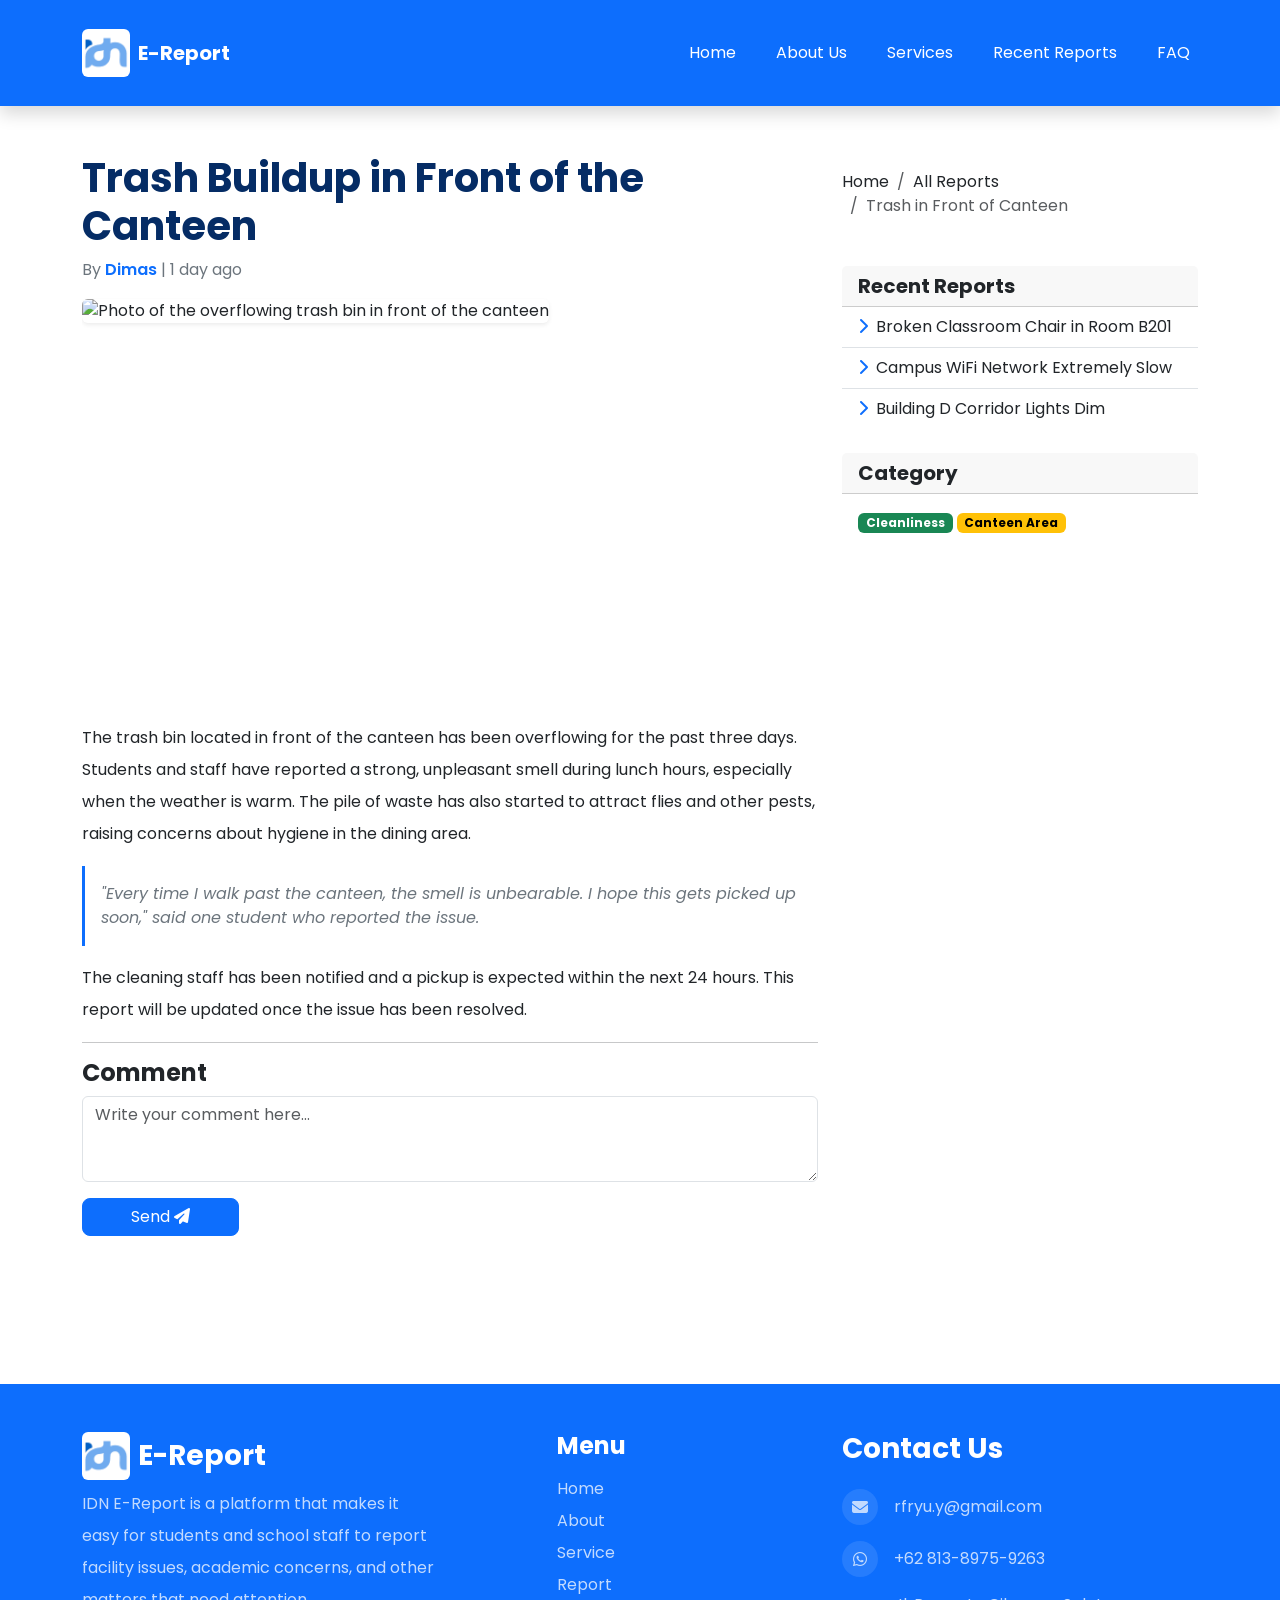
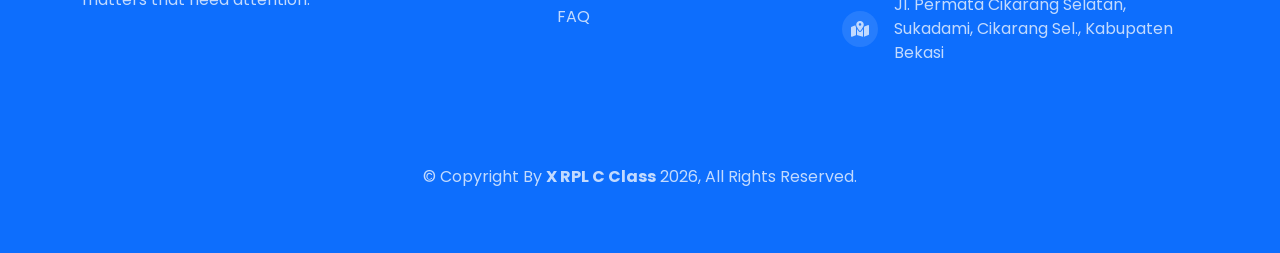
==== detail-report.html @ 8c13284d "first commit" ====
<!doctype html>
<html lang="en">
  <head>
    <meta charset="utf-8" />
    <meta name="viewport" content="width=device-width, initial-scale=1" />
    <title>Detail Report Page | E-Report</title>
    <link
      rel="shortcut icon"
      href="assets/image/ahlzxtjb74ygueyxt7qh-removebg-preview.png"
      type="image/x-icon"
    />
    <!-- css bootstrap -->
    <link
      href="https://cdn.jsdelivr.net/npm/bootstrap@5.3.8/dist/css/bootstrap.min.css"
      rel="stylesheet"
    />
    <!-- cdn fontawesome -->
    <link
      rel="stylesheet"
      href="https://cdnjs.cloudflare.com/ajax/libs/font-awesome/6.5.1/css/all.min.css"
    />
    <!-- cdn animated on scroll -->
    <link
      rel="stylesheet"
      href="https://cdnjs.cloudflare.com/ajax/libs/animate.css/4.1.1/animate.min.css"
    />
    <!-- cdn aos -->
    <link href="https://unpkg.com/aos@2.3.1/dist/aos.css" rel="stylesheet" />
    <!-- google font -->
    <link rel="preconnect" href="https://fonts.googleapis.com" />
    <link rel="preconnect" href="https://fonts.gstatic.com" crossorigin />
    <link
      href="https://fonts.googleapis.com/css2?family=Poppins:wght@400;500;600;700&display=swap"
      rel="stylesheet"
    />
    <!-- my css -->
    <link rel="stylesheet" href="./style.css" />
  </head>
  <body>
    <!-- Navbar -->
    <nav
      class="site-navbar animate_animated animate_fadeInDown navbar navbar-expand-lg bg-primary py-4 sticky-top shadow"
    >
      <div class="container">
        <a
          class="navbar-brand d-flex gap-2 align-items-center"
          href="index.html"
        >
          <img
            src="assets/image/images.jpg"
            alt="E-Report logo"
            width="30"
            class="navbar-logo d-inline-block align-text-top rounded"
          />
          <span class="text-white fw-bold">E-Report</span>
        </a>
        <button
          class="navbar-toggler shadow-none"
          type="button"
          data-bs-toggle="collapse"
          data-bs-target="#navbarNav"
          aria-controls="navbarNav"
          aria-expanded="false"
          aria-label="Toggle navigation"
        >
          <span class="navbar-toggler-icon text-primary-emphasis"></span>
        </button>
        <div class="collapse navbar-collapse" id="navbarNav">
          <ul class="navbar-nav ms-auto gap-4 pt-4 pt-lg-0">
            <li class="nav-item">
              <a class="nav-link text-white" href="index.html#hero">Home</a>
            </li>
            <li class="nav-item">
              <a class="nav-link text-white" href="index.html#about"
                >About Us</a
              >
            </li>
            <li class="nav-item">
              <a class="nav-link text-white" href="index.html#service"
                >Services</a
              >
            </li>
            <li class="nav-item">
              <a class="nav-link text-white" href="index.html#recent"
                >Recent Reports</a
              >
            </li>
            <li class="nav-item">
              <a class="nav-link text-white" href="index.html#faq">FAQ</a>
            </li>
          </ul>
        </div>
      </div>
    </nav>

    <!-- content -->
    <div class="container">
      <div class="row my-5 gap-5 gap-lg-0">
        <div class="col-lg-8 mb-5">
          <nav class="mt-3 mb-5 d-lg-none" aria-label="breadcrumb">
            <ol class="breadcrumb">
              <li class="breadcrumb-item"><a href="index.html">Home</a></li>
              <li class="breadcrumb-item">
                <a href="reports.html">All Reports</a>
              </li>
              <li class="breadcrumb-item active" aria-current="page">
                Trash in Front of Canteen
              </li>
            </ol>
          </nav>
          <h1 class="fw-bold text-primary-emphasis">
            Trash Buildup in Front of the Canteen
          </h1>
          <p class="text-secondary">
            By
            <a class="text-decoration-none fw-semibold text-primary" href=""
              >Dimas</a
            >
            | 1 day ago
          </p>

          <div style="height: 400px; object-fit: cover; overflow: hidden">
            <img
              src="https://images.unsplash.com/photo-1530587191325-3db32d826c18?auto=format&fit=crop&w=600&q=80"
              class="img-fluid rounded shadow-sm"
              alt="Photo of the overflowing trash bin in front of the canteen"
            />
          </div>

          <p class="mt-4 lh-lg">
            The trash bin located in front of the canteen has been
            overflowing for the past three days. Students and staff have
            reported a strong, unpleasant smell during lunch hours,
            especially when the weather is warm. The pile of waste has
            also started to attract flies and other pests, raising
            concerns about hygiene in the dining area.
          </p>
          <blockquote
            class="border-start border-3 border-primary p-3 fst-italic text-secondary"
          >
            "Every time I walk past the canteen, the smell is unbearable.
            I hope this gets picked up soon," said one student who
            reported the issue.
          </blockquote>
          <p class="lh-lg">
            The cleaning staff has been notified and a pickup is expected
            within the next 24 hours. This report will be updated once the
            issue has been resolved.
          </p>

          <hr />
          <h4 class="fw-bold">Comment</h4>
          <form action="">
            <div>
              <label class="form-label visually-hidden" for="commentText">Your comment</label>
              <textarea
                class="form-control shadow-none"
                rows="3"
                name="commentText"
                id="commentText"
                placeholder="Write your comment here..."
              ></textarea>
            </div>
            <button class="btn btn-primary px-5 mt-3">
              Send <i class="fa-solid fa-paper-plane"></i>
            </button>
          </form>
        </div>

        <div class="col-lg-4">
          <nav class="mt-3" aria-label="breadcrumb">
            <ol class="breadcrumb">
              <li class="breadcrumb-item"><a href="index.html">Home</a></li>
              <li class="breadcrumb-item">
                <a href="reports.html">All Reports</a>
              </li>
              <li class="breadcrumb-item active" aria-current="page">
                Trash in Front of Canteen
              </li>
            </ol>
          </nav>

          <div class="card mt-5">
            <h5 class="card-header fw-bold">Recent Reports</h5>
            <ul class="list-group list-group-flush">
              <li class="list-group-item">
                <i class="fa-solid fa-chevron-right me-2 text-primary"></i
                >Broken Classroom Chair in Room B201
              </li>
              <li class="list-group-item">
                <i class="fa-solid fa-chevron-right me-2 text-primary"></i
                >Campus WiFi Network Extremely Slow
              </li>
              <li class="list-group-item">
                <i class="fa-solid fa-chevron-right me-2 text-primary"></i
                >Building D Corridor Lights Dim
              </li>
            </ul>
          </div>

          <div class="card mt-4">
            <h5 class="card-header fw-bold">Category</h5>
            <div class="card-body">
              <span class="badge text-bg-success">Cleanliness</span>
              <span class="badge text-bg-warning">Canteen Area</span>
            </div>
          </div>
        </div>
      </div>
    </div>

    <!-- footer -->
    <footer class="bg-primary py-5">
      <div class="container">
        <div class="row justify-content-between row-gap-5 row-gap-md-0">
          <div class="col-md-4 text-white">
            <div class="d-flex align-items-center gap-2 mb-2">
              <img
                src="assets/image/images.jpg"
                alt="E-Report logo"
                class="navbar-logo rounded"
              />
              <h3 class="mb-0 fw-bold">E-Report</h3>
            </div>
            <p class="opacity-75 lh-lg mb-0">
              IDN E-Report is a platform that makes it easy for students
              and school staff to report facility issues, academic
              concerns, and other matters that need attention.
            </p>
          </div>
          <div class="col-md-2 d-flex flex-column gap-2 text-white">
            <h4 class="fw-bold">Menu</h4>
            <a
              class="text-white text-decoration-none footer-link"
              href="index.html#hero"
              >Home</a
            >
            <a
              class="text-white text-decoration-none footer-link"
              href="index.html#about"
              >About</a
            >
            <a
              class="text-white text-decoration-none footer-link"
              href="index.html#service"
              >Service</a
            >
            <a
              class="text-white text-decoration-none footer-link"
              href="index.html#recent"
              >Report</a
            >
            <a
              class="text-white text-decoration-none footer-link"
              href="index.html#faq"
              >FAQ</a
            >
          </div>
          <div class="col-md-4 d-flex flex-column gap-3">
            <h3 class="fw-bold text-white">Contact Us</h3>
            <a
              target="_blank"
              class="text-white text-decoration-none footer-link d-flex align-items-center gap-3"
              href="mailto:rfryu.y@gmail.com"
              ><i class="fa-solid fa-envelope"></i>rfryu.y@gmail.com</a
            >
            <a
              target="_blank"
              class="text-white text-decoration-none footer-link d-flex align-items-center gap-3"
              href="https://wa.me/6281389759263"
              ><i class="fa-brands fa-whatsapp"></i>+62 813-8975-9263</a
            >
            <a
              target="_blank"
              class="text-white text-decoration-none footer-link d-flex align-items-center gap-3"
              href="https://maps.app.goo.gl/7MMNMb1NNv7kGeY37"
              ><i class="fa-solid fa-map-location-dot"></i>Jl. Permata
              Cikarang Selatan, Sukadami, Cikarang Sel., Kabupaten
              Bekasi</a
            >
          </div>
          <div class="copyright text-white text-center">
            <p>
              &copy; Copyright By
              <span class="fw-bold">X RPL C Class</span> 2026, All Rights
              Reserved.
            </p>
          </div>
        </div>
      </div>
    </footer>

    <!-- cdn js -->
    <script
      src="https://cdn.jsdelivr.net/npm/@popperjs/core@2.11.8/dist/umd/popper.min.js"
      integrity="sha384-I7E8VVD/ismYTF4hNIPjVp/Zjvgyol6VFvRkX/vR+Vc4jQkC+hVqc2pM8ODewa9r"
      crossorigin="anonymous"
    ></script>
    <script
      src="https://cdn.jsdelivr.net/npm/bootstrap@5.3.8/dist/js/bootstrap.min.js"
      integrity="sha384-G/EV+4j2dNv+tEPo3++6LCgdCROaejBqfUeNjuKAiuXbjrxilcCdDz6ZAVfHWe1Y"
      crossorigin="anonymous"
    ></script>

    <!-- js aos -->
    <script src="https://unpkg.com/aos@2.3.1/dist/aos.js"></script>
    <script>
      AOS.init();
    </script>
  </body>
</html>
---- style.css ----
/* ==========================================================
   Fonts
   ========================================================== */
.poppins-bold {
  font-family: "Poppins", sans-serif;
  font-weight: 700;
  font-style: normal;
}

body {
  font-family: "Poppins", sans-serif;
}

h1, h2, h3, h4, h5, h6,
.navbar-brand {
  font-family: "Poppins", sans-serif;
  font-weight: 700;
}

/* ==========================================================
   Base / global
   ========================================================== */
html {
    scroll-behavior: smooth;
}

/* Keep anchored sections from hiding under the sticky navbar */
section[id] {
    scroll-margin-top: 90px;
}

section {
    padding-top: 100px;
    padding-bottom: 50px;
}

a {
    text-decoration: none;
    color: inherit;
}

/* Smooth, friendly hover feel on every button */
.btn {
    transition: transform 0.2s ease, box-shadow 0.2s ease;
    border-radius: 8px;
}

.btn:hover {
    transform: translateY(-2px);
    box-shadow: 0 8px 16px rgba(13, 110, 253, 0.2);
}

/* Little nudge on "read more / back" arrow icons */
a i.fa-arrow-right {
    transition: transform 0.2s ease;
    display: inline-block;
}

a:hover i.fa-arrow-right {
    transform: translateX(4px);
}

/* ==========================================================
   Navbar
   ========================================================== */
.navbar-logo {
  width: 40px;
  height: auto;
  object-fit: cover;
  transition: width 0.15s ease;
}

@media (min-width: 1200px) {
  .navbar-logo { width: 48px; }
}

@media (max-width: 576px) {
  .navbar-logo { width: 34px; }
}

/* anim */
.navbar-nav .nav-link {
    position: relative;
}

.navbar-nav .nav-link::after {
    content: "";
    position: absolute;
    left: 0;
    bottom: -2px;
    width: 0;
    height: 2px;
    background-color: #fff;
    transition: width 0.25s ease;
}

.navbar-nav .nav-link:hover::after {
    width: 100%;
}

/* hero */
#hero {
    background: linear-gradient(180deg, #eaf2ff 0%, #ffffff 100%);
}

.hero .col img {
    width: 500px;
}

.hero .col p {
    width: 500px;
}

/* about */
#about {
    background-color: #f8f9fa;
}

.about .col img {
    width: 600px;
}

/* service */
#service .col.bg-primary {
    transition: transform 0.25s ease, box-shadow 0.25s ease;
}

#service .col.bg-primary:hover {
    transform: translateY(-6px);
    box-shadow: 0 12px 24px rgba(13, 110, 253, 0.25);
}

/* Circle badge behind each service icon */
#service .col.bg-primary > i {
    display: inline-flex;
    align-items: center;
    justify-content: center;
    width: 60px;
    height: 60px;
    font-size: 1.5rem;
    background-color: rgba(255, 255, 255, 0.18);
    border-radius: 50%;
}

/* recent */
#recent {
    background-color: #f8f9fa;
}

.card {
    border: none;
    transition: transform 0.25s ease, box-shadow 0.25s ease;
}

.card:hover {
    transform: translateY(-6px);
    box-shadow: 0 12px 24px rgba(0, 0, 0, 0.12) !important;
}

/* Category label on top of each card image */
.card p.position-absolute {
    font-size: 0.72rem;
    font-weight: 600;
    letter-spacing: 0.04em;
    text-transform: uppercase;
}

/* Pagination */
.pagination .page-link {
    border-radius: 8px;
    margin: 0 3px;
    border: none;
    color: #0d6efd;
    transition: background-color 0.2s ease;
}

.pagination .page-item.active .page-link {
    background-color: #0d6efd;
    color: #fff;
}

/* faq */
.accordion-button {
    border-radius: 8px !important;
}

.accordion-item {
    border: none;
    margin-bottom: 4px;
}

/* footer */
footer {
    margin-top: 100px;
    padding-bottom: 20px;
}

.footer-link {
    color: #fff;
    text-decoration: none;
    opacity: 75%;
}

.footer-link:hover {
    color: #fdfdfd;
    text-decoration: underline;
    opacity: 100%;
}

/* Circle badge behind each footer contact icon */
.footer-link i {
    display: inline-flex;
    align-items: center;
    justify-content: center;
    width: 36px;
    height: 36px;
    background-color: rgba(255, 255, 255, 0.14);
    border-radius: 50%;
    transition: background-color 0.2s ease;
    flex-shrink: 0;
}

.footer-link:hover i {
    background-color: rgba(255, 255, 255, 0.28);
}

.copyright {
    color: #fff;
    opacity: 75%;
    margin-top: 100px;
}

/* reponvie */
@media (max-width: 1024px) {
    .hero .col img {
        width: 400px;
    }
    .hero .col p {
        font-size: 14px;
        width: 400px;
    }
}

@media (max-width: 992px) {
    section {
        padding-top: 50px;
    }

    #hero {
        padding-top: 50px;
    }
    .hero .col img {
        width: 300px;
    }
    .hero .col p {
        font-size: 14px;
        width: 100%;
    }

    .about .col img {
        width: 300px;
    }
}

@media (min-width: 1025px) and (max-width: 1199px) {
    .hero .col img {
        width: 400px;
    }
}
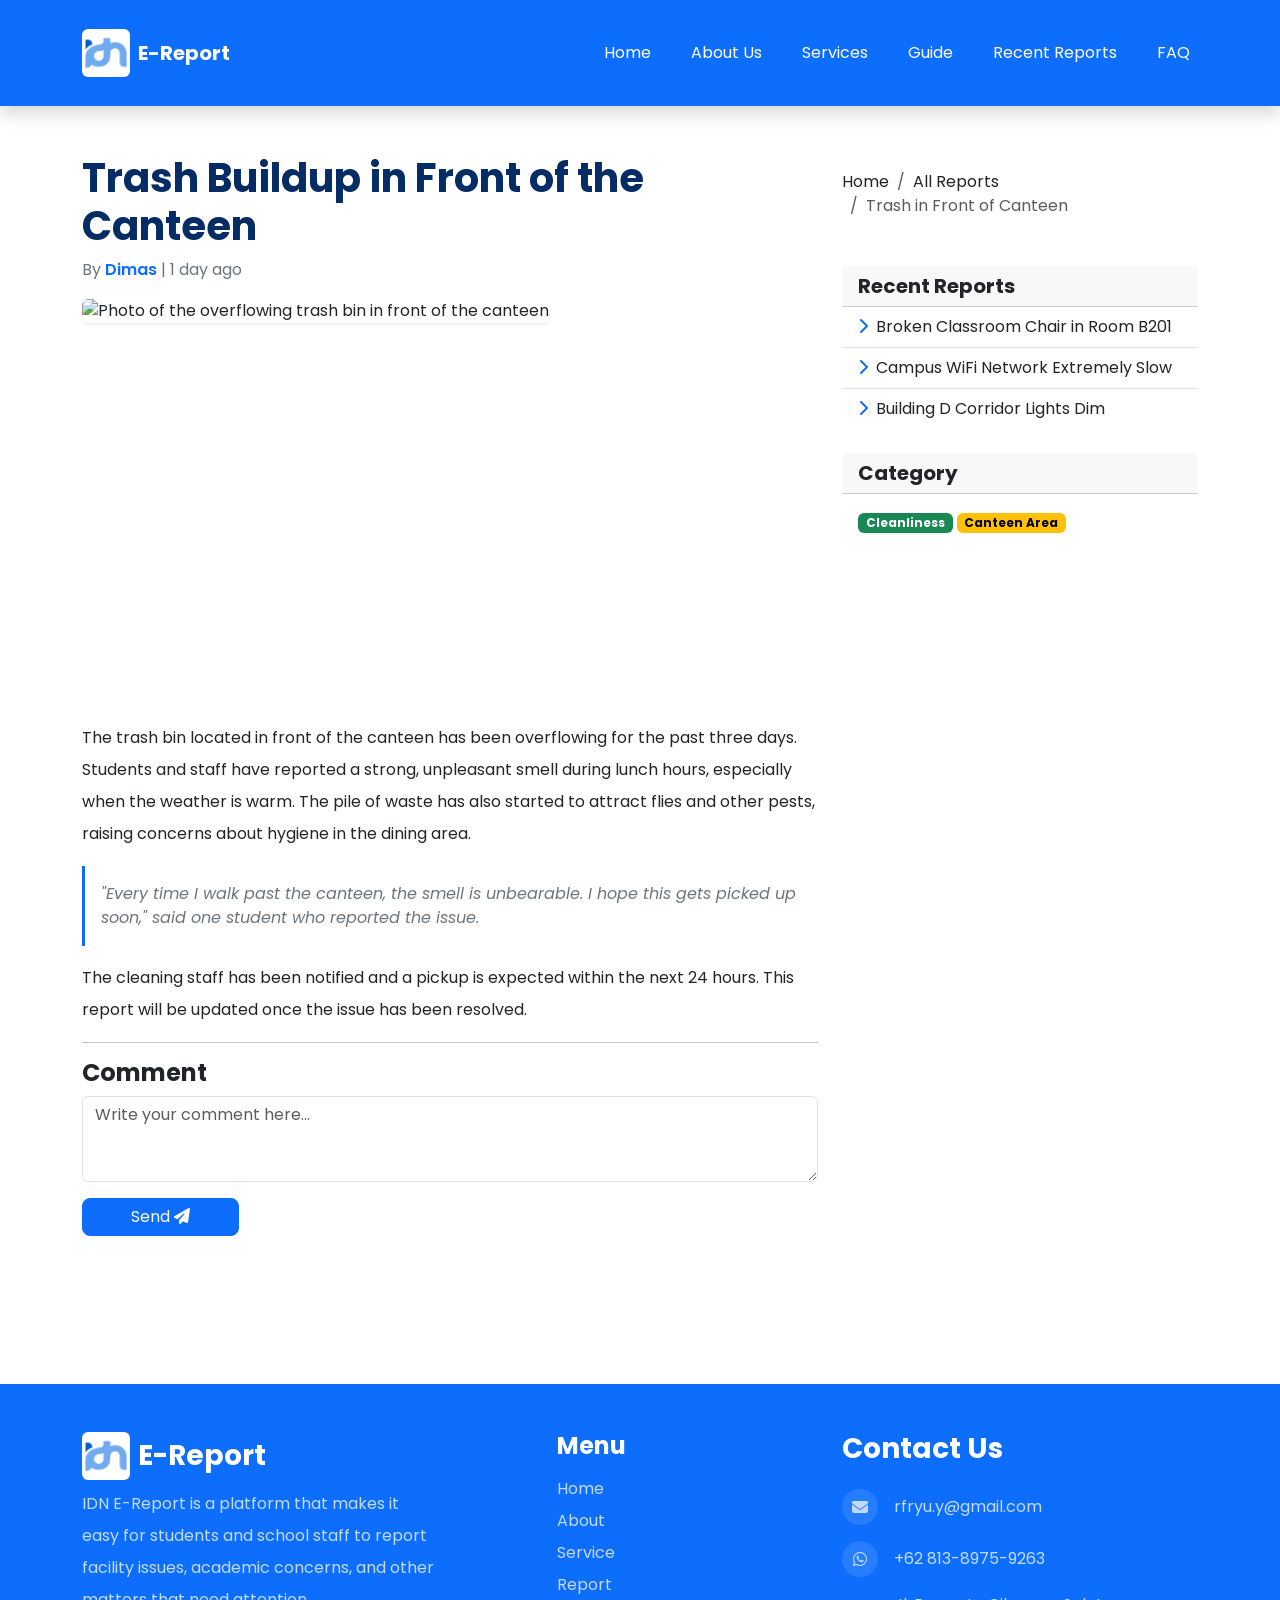
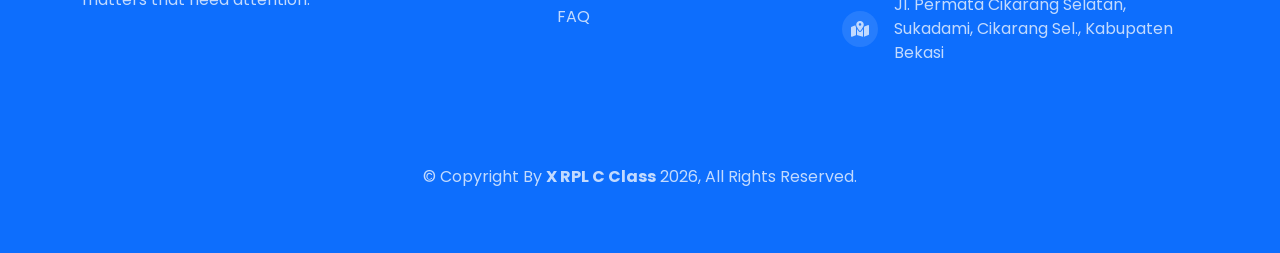
==== commit 5bd46246: "guide & revision" ====
--- a/detail-report.html
+++ b/detail-report.html
@@ -81,6 +81,9 @@
               >
             </li>
             <li class="nav-item">
+              <a class="nav-link text-white" href="guide.html">Guide</a>
+            </li>
+            <li class="nav-item">
               <a class="nav-link text-white" href="index.html#recent"
                 >Recent Reports</a
               >
--- a/style.css
+++ b/style.css
@@ -96,6 +96,52 @@
 
 .navbar-nav .nav-link:hover::after {
     width: 100%;
+}
+
+.navbar-nav .nav-link .guide::after {
+    content: "";
+    position: absolute;
+    left: 0;
+    bottom: -2px;
+    width: 0;
+    height: 2px;
+    background-color: #000000;
+    transition: width 0.25s ease;
+}
+
+.navbar-nav .nav-link .guide:hover::after {
+    width: 100%;
+}
+
+.tip-card {
+    box-shadow: 0 4px 14px rgba(0, 0, 0, 0.06);
+    transition: transform 0.25s ease, box-shadow 0.25s ease;
+}
+
+.tip-card:hover {
+    transform: translateY(-4px);
+    box-shadow: 0 10px 20px rgba(0, 0, 0, 0.08);
+}
+
+.tip-card i {
+    font-size: 1.4rem;
+}
+
+.cta-banner {
+    background: linear-gradient(135deg, #0d6efd 0%, #0a58ca 100%);
+}
+
+.step-card {
+    position: relative;
+    z-index: 1;
+    background-color: #fff;
+    box-shadow: 0 4px 14px rgba(0, 0, 0, 0.06);
+    transition: transform 0.25s ease, box-shadow 0.25s ease;
+}
+
+.step-card:hover {
+    transform: translateY(-6px);
+    box-shadow: 0 12px 24px rgba(0, 0, 0, 0.15);
 }
 
 /* hero */
